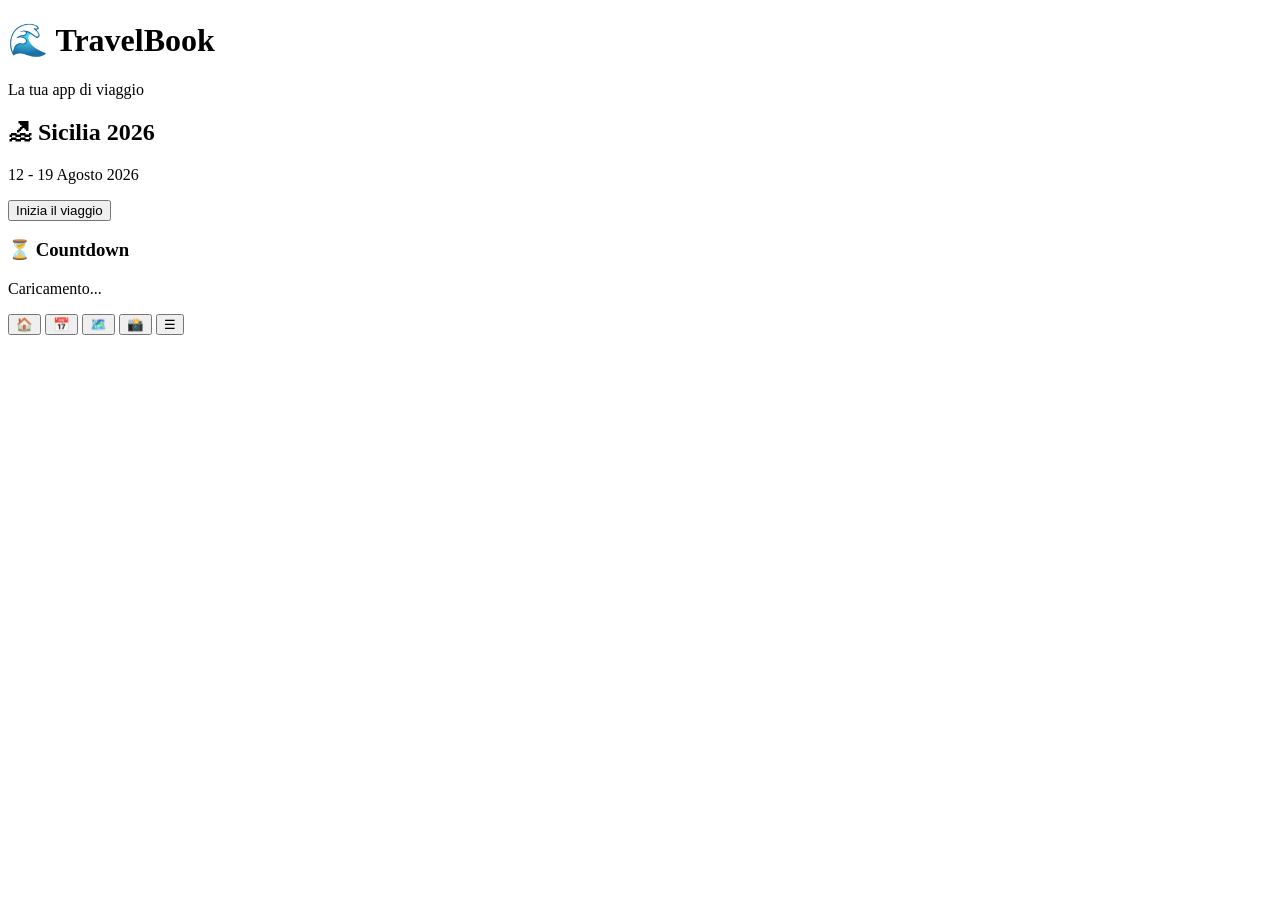
==== index.html @ c8ec5d3c "Create index.html" ====
<!DOCTYPE html>
<html lang="it">
<head>
    <meta charset="UTF-8">
    <meta name="viewport" content="width=device-width, initial-scale=1.0">
    <title>TravelBook</title>

    <link rel="manifest" href="manifest.json">
    <link rel="stylesheet" href="style.css">

    <meta name="theme-color" content="#0099cc">
</head>

<body>

<header class="hero">
    <h1>🌊 TravelBook</h1>
    <p>La tua app di viaggio</p>
</header>

<main>

<section class="card">

<h2>🏖 Sicilia 2026</h2>

<p>12 - 19 Agosto 2026</p>

<button id="startButton">
Inizia il viaggio
</button>

</section>

<section class="card">

<h3>⏳ Countdown</h3>

<p id="countdown">
Caricamento...
</p>

</section>

</main>

<nav class="bottom-nav">

<button>🏠</button>
<button>📅</button>
<button>🗺️</button>
<button>📸</button>
<button>☰</button>

</nav>

<script src="app.js"></script>

</body>
</html>
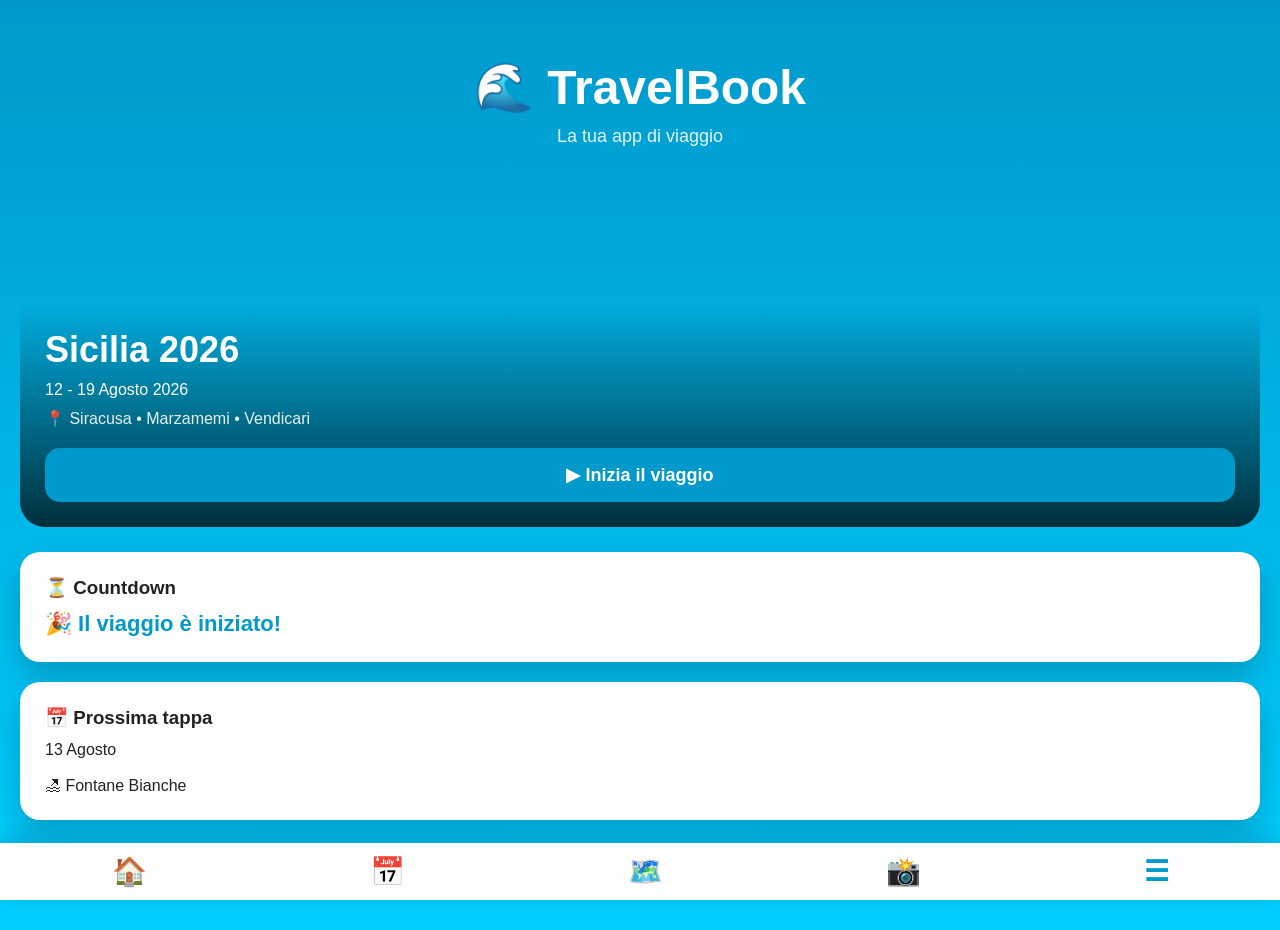
==== commit a03280c4: "Calendario" ====
--- a/index.html
+++ b/index.html
@@ -20,15 +20,23 @@
 
 <main>
 
-<section class="card">
+<section class="trip-cover">
 
-<h2>🏖 Sicilia 2026</h2>
+<div class="overlay">
+
+<h2>Sicilia 2026</h2>
 
 <p>12 - 19 Agosto 2026</p>
 
+<p class="location">
+📍 Siracusa • Marzamemi • Vendicari
+</p>
+
 <button id="startButton">
-Inizia il viaggio
+▶ Inizia il viaggio
 </button>
+
+</div>
 
 </section>
 
@@ -42,14 +50,34 @@
 
 </section>
 
+<section class="card">
+
+<h3>📅 Prossima tappa</h3>
+
+<p>
+
+13 Agosto
+
+<br><br>
+
+🏖 Fontane Bianche
+
+</p>
+
+</section>
+
 </main>
 
 <nav class="bottom-nav">
 
-<button>🏠</button>
-<button>📅</button>
+<button onclick="location.href='index.html'">🏠</button>
+
+<button onclick="location.href='itinerario.html'">📅</button>
+
 <button>🗺️</button>
+
 <button>📸</button>
+
 <button>☰</button>
 
 </nav>
--- a/style.css
+++ b/style.css
@@ -0,0 +1,144 @@
+*{
+    margin:0;
+    padding:0;
+    box-sizing:border-box;
+}
+
+body{
+    font-family:Arial,Helvetica,sans-serif;
+    background:linear-gradient(180deg,#0099cc,#00cfff);
+    min-height:100vh;
+    color:#fff;
+}
+
+.hero{
+    text-align:center;
+    padding:60px 20px 40px;
+}
+
+.hero h1{
+    font-size:48px;
+}
+
+.hero p{
+    margin-top:10px;
+    font-size:18px;
+    opacity:.9;
+}
+
+main{
+    padding:20px;
+    padding-bottom:90px;
+}
+
+.card{
+    background:white;
+    color:#222;
+    border-radius:20px;
+    padding:25px;
+    margin-bottom:20px;
+    box-shadow:0 15px 30px rgba(0,0,0,.20);
+}
+
+.card h2,
+.card h3{
+    margin-bottom:12px;
+}
+
+.card p{
+    margin-top:8px;
+}
+
+button{
+    margin-top:20px;
+    width:100%;
+    border:none;
+    border-radius:15px;
+    padding:16px;
+    background:#0099cc;
+    color:white;
+    font-size:18px;
+    font-weight:bold;
+    cursor:pointer;
+    transition:.25s;
+}
+
+button:hover{
+    background:#007bb5;
+}
+
+.bottom-nav{
+    position:fixed;
+    bottom:0;
+    left:0;
+    width:100%;
+    background:white;
+    display:flex;
+    justify-content:space-around;
+    padding:12px 0;
+    box-shadow:0 -5px 20px rgba(0,0,0,.15);
+}
+
+.bottom-nav button{
+    background:none;
+    color:#0099cc;
+    width:auto;
+    margin:0;
+    padding:0;
+    font-size:28px;
+}
+
+#countdown{
+    font-size:22px;
+    font-weight:bold;
+    color:#0099cc;
+}
+.trip-cover{
+
+height:320px;
+
+border-radius:25px;
+
+overflow:hidden;
+
+background-image:url("https://images.unsplash.com/photo-1507525428034-b723cf961d3e");
+
+background-size:cover;
+
+background-position:center;
+
+margin-bottom:25px;
+
+display:flex;
+
+align-items:flex-end;
+
+}
+
+.overlay{
+
+width:100%;
+
+padding:25px;
+
+background:linear-gradient(transparent,rgba(0,0,0,.75));
+
+color:white;
+
+}
+
+.overlay h2{
+
+font-size:36px;
+
+margin-bottom:10px;
+
+}
+
+.location{
+
+margin-top:10px;
+
+opacity:.9;
+
+}
